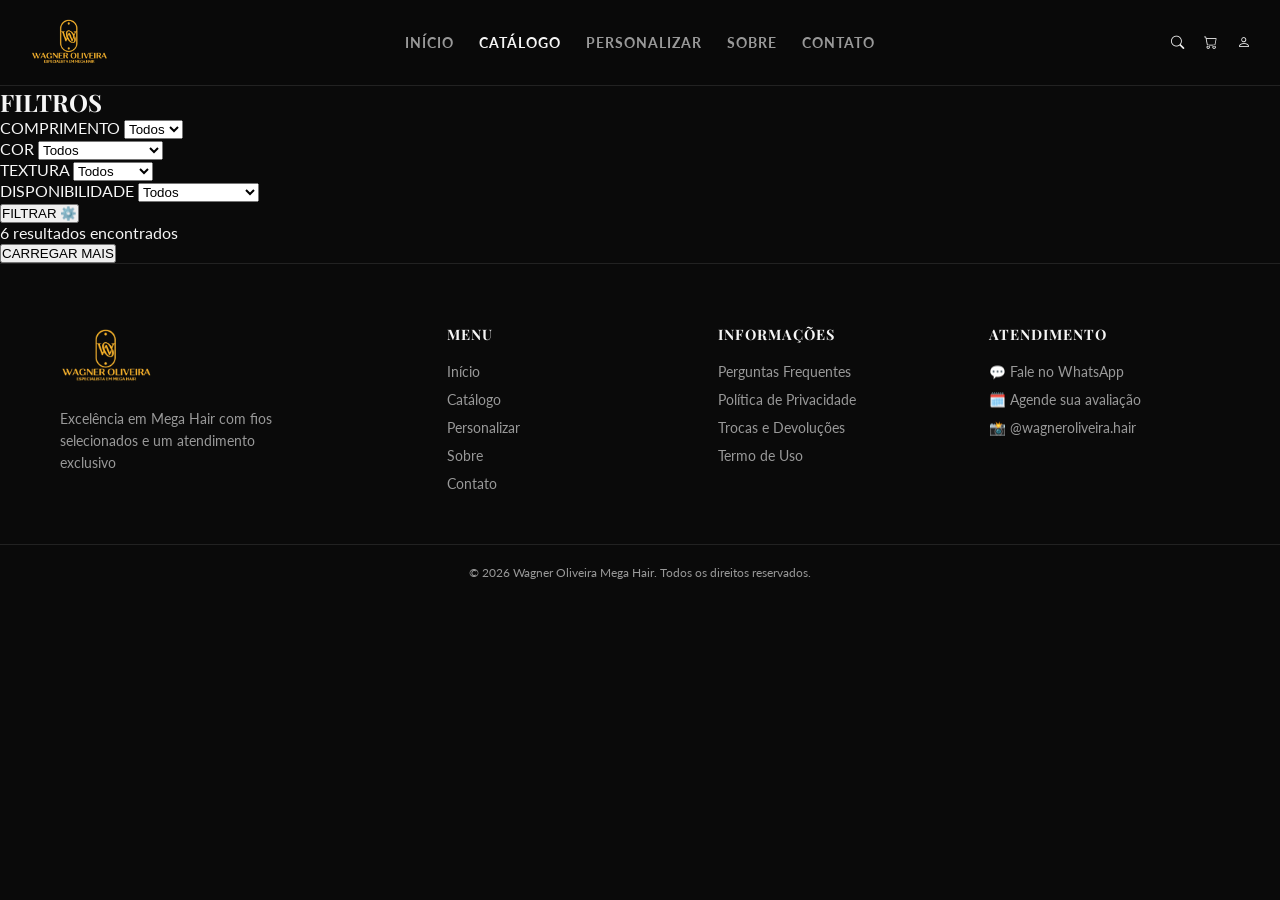
==== catalogo.html @ 93dd25f3 "Add files via upload" ====
<!DOCTYPE html>
<html lang="pt-BR">
<head>
    <meta charset="UTF-8">
    <meta name="viewport" content="width=device-width, initial-scale=1.0">
    <title>Catálogo - Wagner Oliveira Mega Hair</title>
    <link rel="preconnect" href="https://fonts.googleapis.com">
    <link rel="preconnect" href="https://fonts.gstatic.com" crossorigin>
    <link href="https://fonts.googleapis.com/css2?family=Playfair+Display:wght@600;700&family=Lato:wght@300;400;700&display=swap" rel="stylesheet">
    
    <link rel="stylesheet" href="https://cdn.jsdelivr.net/npm/bootstrap-icons@1.11.3/font/bootstrap-icons.min.css">
    
    <link rel="stylesheet" href="style.css">
</head>
<body>

    <header class="main-header">
        <div class="header-container">
            <div class="logo">
                <img src="LOGO.png" alt="Wagner Oliveira Logo" class="brand-logo-img">
            </div>
            <nav class="nav-menu">
                <a href="index.html">INÍCIO</a>
                <a href="catalogo.html" class="active">CATÁLOGO</a>
                <a href="#">PERSONALIZAR</a>
                <a href="#">SOBRE</a>
                <a href="#">CONTATO</a>
            </nav>
            <div class="header-actions">
                <button><i class="bi bi-search"></i></button>
                <button><i class="bi bi-cart"></i></button>
                <button><i class="bi bi-person"></i></button>
            </div>
        </div>
    </header>

    <main class="catalog-page-container">
        
        <aside class="sidebar-filters">
            <h2 class="sidebar-title">FILTROS</h2>
            
            <div class="filter-box-vertical">
                <label>COMPRIMENTO</label>
                <select id="cat-comprimento">
                    <option>Todos</option>
                    <option>50 cm</option>
                    <option>55 cm</option>
                    <option>60 cm</option>
                </select>
            </div>

            <div class="filter-box-vertical">
                <label>COR</label>
                <select id="cat-cor">
                    <option>Todos</option>
                    <option>Loiro Mel</option>
                    <option>Castanho Escuro</option>
                    <option>Loiro Platinado</option>
                    <option>Preto Natural</option>
                    <option>Castanho Médio</option>
                    <option>Loiro Claro</option>
                </select>
            </div>

            <div class="filter-box-vertical">
                <label>TEXTURA</label>
                <select id="cat-textura">
                    <option>Todos</option>
                    <option>Liso</option>
                    <option>Ondulado</option>
                </select>
            </div>

            <div class="filter-box-vertical">
                <label>DISPONIBILIDADE</label>
                <select id="cat-disponibilidade">
                    <option>Todos</option>
                    <option>Em Estoque</option>
                    <option>Sob Encomenda</option>
                </select>
            </div>

            <button class="btn-sidebar-filter" onclick="filtrarCatalogo()">FILTRAR ⚙️</button>
        </aside>

        <section class="catalog-main-content">
            <div class="results-count">
                <span id="contador-resultados">6 resultados encontrados</span>
            </div>

            <div class="products-catalog-grid" id="catalogo-produtos-grid">
                </div>

            <div class="load-more-wrapper">
                <button class="btn-load-more">CARREGAR MAIS</button>
            </div>
        </section>

    </main>

    <footer class="main-footer">
        <div class="footer-container">
            <div class="footer-col-brand">
                <div class="logo footer-logo">
                    <img src="LOGO.png" alt="Wagner Oliveira Logo" class="brand-logo-img">
                </div>
                <p class="brand-footer-text">Excelência em Mega Hair com fios selecionados e um atendimento exclusivo</p>
            </div>
            <div class="footer-col">
                <h4>MENU</h4>
                <a href="index.html">Início</a>
                <a href="catalogo.html">Catálogo</a>
                <a href="#">Personalizar</a>
                <a href="#">Sobre</a>
                <a href="#">Contato</a>
            </div>
            <div class="footer-col">
                <h4>INFORMAÇÕES</h4>
                <a href="#">Perguntas Frequentes</a>
                <a href="#">Política de Privacidade</a>
                <a href="#">Trocas e Devoluções</a>
                <a href="#">Termo de Uso</a>
            </div>
            <div class="footer-col">
                <h4>ATENDIMENTO</h4>
                <a href="#">💬 Fale no WhatsApp</a>
                <a href="#">🗓️ Agende sua avaliação</a>
                <a href="#">📸 @wagneroliveira.hair</a>
            </div>
        </div>
        <div class="footer-bottom">
            <p>© 2026 Wagner Oliveira Mega Hair. Todos os direitos reservados.</p>
        </div>
    </footer>

    <div id="modal-personalizar" class="modal-backdrop hidden">
        <div class="modal-box">
            <div class="modal-header">
                <h2 id="modal-title">Personalizar</h2>
                <button class="close-modal" onclick="closeModal()"><i class="bi bi-x-lg"></i></button>
            </div>
            <div class="modal-body">
                <p class="modal-subtitle">Configure as opções exclusivas para o seu cabelo selecionado.</p>
                <div class="modal-step">
                    <label>1. Textura Desejada</label>
                    <div class="options-row">
                        <button class="opt-btn" onclick="selectOpt(this, 'textura')">Liso Natural</button>
                        <button class="opt-btn" onclick="selectOpt(this, 'textura')">Ondulado</button>
                        <button class="opt-btn" onclick="selectOpt(this, 'textura')">Cacheado</button>
                    </div>
                </div>
                <div class="modal-step">
                    <label>2. Espessura do Fio</label>
                    <div class="options-vertical">
                        <button class="opt-row-btn" onclick="selectOpt(this, 'espessura')"><strong>Fio Fino</strong><span>Ideal para cabelos finos/ralos</span></button>
                        <button class="opt-row-btn" onclick="selectOpt(this, 'espessura')"><strong>Fio Médio</strong><span>Padrão, se adapta bem à maioria</span></button>
                    </div>
                </div>
            </div>
        </div>
    </div>

    <script src="main.js"></script>
</body>
</html>
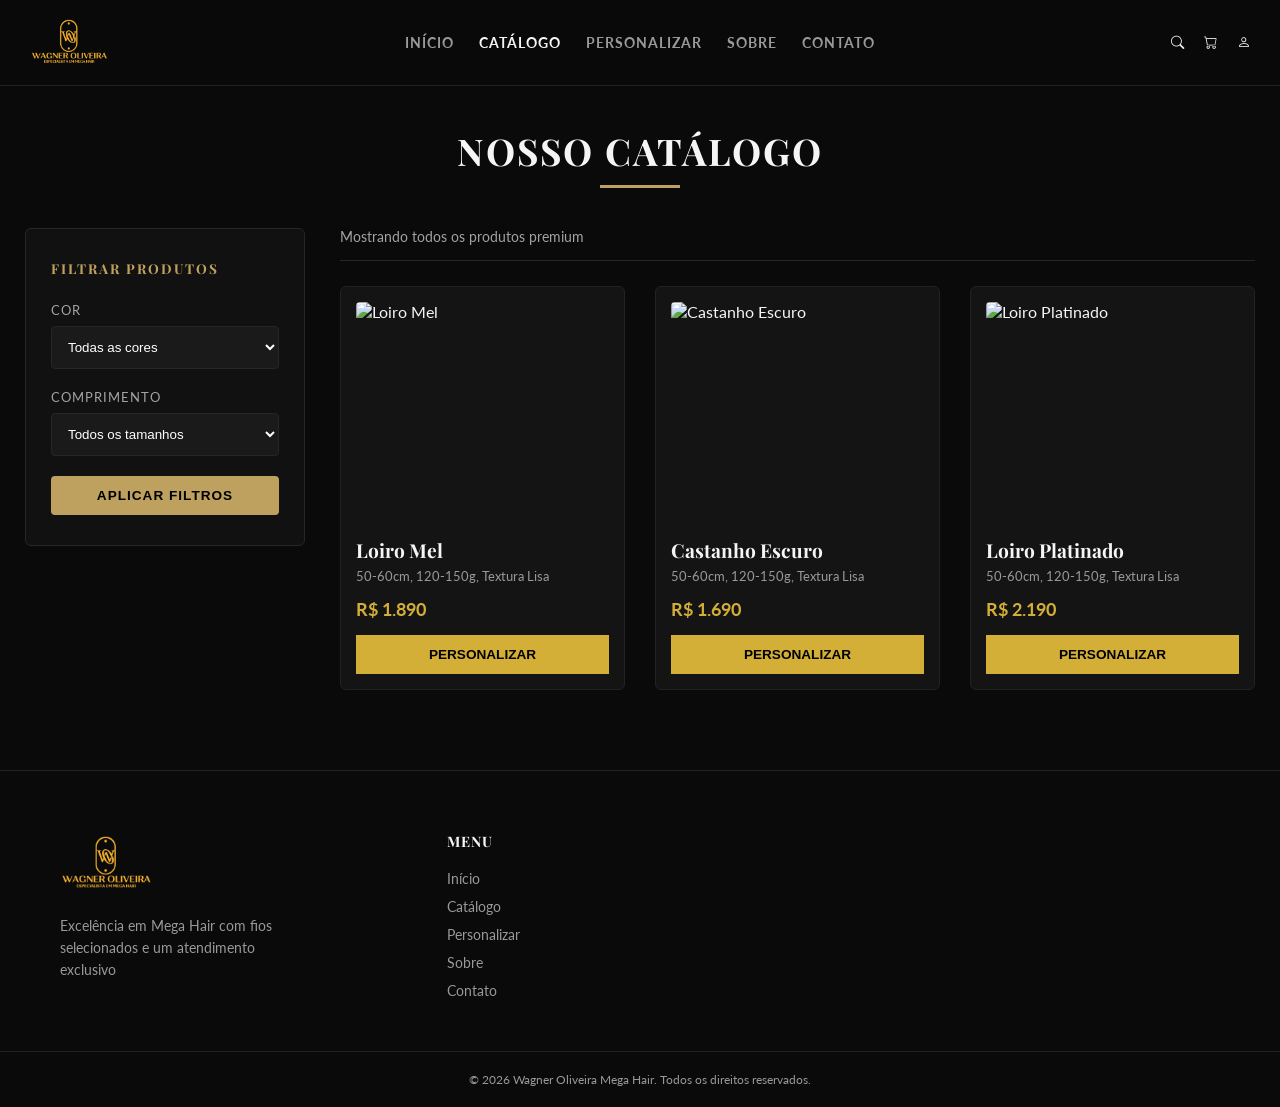
==== commit d4b82cee: "Update catalogo.html" ====
--- a/catalogo.html
+++ b/catalogo.html
@@ -7,9 +7,7 @@
     <link rel="preconnect" href="https://fonts.googleapis.com">
     <link rel="preconnect" href="https://fonts.gstatic.com" crossorigin>
     <link href="https://fonts.googleapis.com/css2?family=Playfair+Display:wght@600;700&family=Lato:wght@300;400;700&display=swap" rel="stylesheet">
-    
     <link rel="stylesheet" href="https://cdn.jsdelivr.net/npm/bootstrap-icons@1.11.3/font/bootstrap-icons.min.css">
-    
     <link rel="stylesheet" href="style.css">
 </head>
 <body>
@@ -22,7 +20,7 @@
             <nav class="nav-menu">
                 <a href="index.html">INÍCIO</a>
                 <a href="catalogo.html" class="active">CATÁLOGO</a>
-                <a href="#">PERSONALIZAR</a>
+                <a href="personalizar.html">PERSONALIZAR</a>
                 <a href="#">SOBRE</a>
                 <a href="#">CONTATO</a>
             </nav>
@@ -34,68 +32,76 @@
         </div>
     </header>
 
-    <main class="catalog-page-container">
-        
-        <aside class="sidebar-filters">
-            <h2 class="sidebar-title">FILTROS</h2>
+    <main class="catalog-page-container" style="padding-top: 40px; padding-bottom: 80px;">
+        <div style="max-width: 1300px; margin: 0 auto; padding: 0 25px;">
             
-            <div class="filter-box-vertical">
-                <label>COMPRIMENTO</label>
-                <select id="cat-comprimento">
-                    <option>Todos</option>
-                    <option>50 cm</option>
-                    <option>55 cm</option>
-                    <option>60 cm</option>
-                </select>
+            <h2 class="section-title" style="font-size: 2.3rem; text-align: center; margin-bottom: 10px;">NOSSO CATÁLOGO</h2>
+            <div class="title-underline" style="width: 80px; height: 3px; background: #bfa15f; margin: 0 auto 40px auto;"></div>
+
+            <div style="display: flex; gap: 35px; align-items: flex-start;">
+                
+                <aside style="width: 280px; min-width: 280px; background: #111; border: 1px solid #262626; padding: 30px 25px; border-radius: 6px;">
+                    <h3 style="font-size: 0.85rem; color: #bfa15f; letter-spacing: 2px; font-weight: 700; margin-bottom: 25px; text-transform: uppercase;">FILTRAR PRODUTOS</h3>
+                    
+                    <div style="margin-bottom: 20px;">
+                        <label style="display: block; font-size: 0.8rem; color: #a3a3a3; margin-bottom: 8px; letter-spacing: 1px;">COR</label>
+                        <select style="width: 100%; padding: 12px; background: #1a1a1a; border: 1px solid #262626; color: #fff; border-radius: 4px; outline: none;">
+                            <option value="">Todas as cores</option>
+                            <option value="loiro">Loiro</option>
+                            <option value="castanho">Castanho</option>
+                            <option value="preto">Preto</option>
+                        </select>
+                    </div>
+
+                    <div style="margin-bottom: 20px;">
+                        <label style="display: block; font-size: 0.8rem; color: #a3a3a3; margin-bottom: 8px; letter-spacing: 1px;">COMPRIMENTO</label>
+                        <select style="width: 100%; padding: 12px; background: #1a1a1a; border: 1px solid #262626; color: #fff; border-radius: 4px; outline: none;">
+                            <option value="">Todos os tamanhos</option>
+                            <option value="50">50 cm</option>
+                            <option value="60">60 cm</option>
+                            <option value="70">70 cm</option>
+                        </select>
+                    </div>
+
+                    <button style="width: 100%; background: #bfa15f; color: #000; padding: 12px; font-weight: 700; font-size: 0.85rem; letter-spacing: 1px; border: none; border-radius: 4px; cursor: pointer; text-transform: uppercase;">APLICAR FILTROS</button>
+                </aside>
+
+                <section style="flex: 1;">
+                    <div style="display: flex; justify-content: space-between; align-items: center; margin-bottom: 25px; border-bottom: 1px solid #262626; padding-bottom: 15px;">
+                        <span style="font-size: 0.9rem; color: #a3a3a3;">Mostrando todos os produtos premium</span>
+                    </div>
+
+                    <div class="products-grid" style="display: grid; grid-template-columns: repeat(3, 1fr); gap: 30px;">
+                        
+                        <div class="product-card">
+                            <div class="product-image"><img src="loiro-mel.jpg" alt="Loiro Mel"></div>
+                            <h3 class="product-name">Loiro Mel</h3>
+                            <p class="product-meta">50-60cm, 120-150g, Textura Lisa</p>
+                            <p class="product-price">R$ 1.890</p>
+                            <button class="btn-card-action" onclick="window.location.href='personalizar.html'">PERSONALIZAR</button>
+                        </div>
+
+                        <div class="product-card">
+                            <div class="product-image"><img src="castanho-escuro.jpg" alt="Castanho Escuro"></div>
+                            <h3 class="product-name">Castanho Escuro</h3>
+                            <p class="product-meta">50-60cm, 120-150g, Textura Lisa</p>
+                            <p class="product-price">R$ 1.690</p>
+                            <button class="btn-card-action" onclick="window.location.href='personalizar.html'">PERSONALIZAR</button>
+                        </div>
+
+                        <div class="product-card">
+                            <div class="product-image"><img src="loiro-platinado.jpg" alt="Loiro Platinado"></div>
+                            <h3 class="product-name">Loiro Platinado</h3>
+                            <p class="product-meta">50-60cm, 120-150g, Textura Lisa</p>
+                            <p class="product-price">R$ 2.190</p>
+                            <button class="btn-card-action" onclick="window.location.href='personalizar.html'">PERSONALIZAR</button>
+                        </div>
+
+                    </div>
+                </section>
+
             </div>
-
-            <div class="filter-box-vertical">
-                <label>COR</label>
-                <select id="cat-cor">
-                    <option>Todos</option>
-                    <option>Loiro Mel</option>
-                    <option>Castanho Escuro</option>
-                    <option>Loiro Platinado</option>
-                    <option>Preto Natural</option>
-                    <option>Castanho Médio</option>
-                    <option>Loiro Claro</option>
-                </select>
-            </div>
-
-            <div class="filter-box-vertical">
-                <label>TEXTURA</label>
-                <select id="cat-textura">
-                    <option>Todos</option>
-                    <option>Liso</option>
-                    <option>Ondulado</option>
-                </select>
-            </div>
-
-            <div class="filter-box-vertical">
-                <label>DISPONIBILIDADE</label>
-                <select id="cat-disponibilidade">
-                    <option>Todos</option>
-                    <option>Em Estoque</option>
-                    <option>Sob Encomenda</option>
-                </select>
-            </div>
-
-            <button class="btn-sidebar-filter" onclick="filtrarCatalogo()">FILTRAR ⚙️</button>
-        </aside>
-
-        <section class="catalog-main-content">
-            <div class="results-count">
-                <span id="contador-resultados">6 resultados encontrados</span>
-            </div>
-
-            <div class="products-catalog-grid" id="catalogo-produtos-grid">
-                </div>
-
-            <div class="load-more-wrapper">
-                <button class="btn-load-more">CARREGAR MAIS</button>
-            </div>
-        </section>
-
+        </div>
     </main>
 
     <footer class="main-footer">
@@ -110,22 +116,9 @@
                 <h4>MENU</h4>
                 <a href="index.html">Início</a>
                 <a href="catalogo.html">Catálogo</a>
-                <a href="#">Personalizar</a>
+                <a href="personalizar.html">Personalizar</a>
                 <a href="#">Sobre</a>
                 <a href="#">Contato</a>
-            </div>
-            <div class="footer-col">
-                <h4>INFORMAÇÕES</h4>
-                <a href="#">Perguntas Frequentes</a>
-                <a href="#">Política de Privacidade</a>
-                <a href="#">Trocas e Devoluções</a>
-                <a href="#">Termo de Uso</a>
-            </div>
-            <div class="footer-col">
-                <h4>ATENDIMENTO</h4>
-                <a href="#">💬 Fale no WhatsApp</a>
-                <a href="#">🗓️ Agende sua avaliação</a>
-                <a href="#">📸 @wagneroliveira.hair</a>
             </div>
         </div>
         <div class="footer-bottom">
@@ -133,33 +126,5 @@
         </div>
     </footer>
 
-    <div id="modal-personalizar" class="modal-backdrop hidden">
-        <div class="modal-box">
-            <div class="modal-header">
-                <h2 id="modal-title">Personalizar</h2>
-                <button class="close-modal" onclick="closeModal()"><i class="bi bi-x-lg"></i></button>
-            </div>
-            <div class="modal-body">
-                <p class="modal-subtitle">Configure as opções exclusivas para o seu cabelo selecionado.</p>
-                <div class="modal-step">
-                    <label>1. Textura Desejada</label>
-                    <div class="options-row">
-                        <button class="opt-btn" onclick="selectOpt(this, 'textura')">Liso Natural</button>
-                        <button class="opt-btn" onclick="selectOpt(this, 'textura')">Ondulado</button>
-                        <button class="opt-btn" onclick="selectOpt(this, 'textura')">Cacheado</button>
-                    </div>
-                </div>
-                <div class="modal-step">
-                    <label>2. Espessura do Fio</label>
-                    <div class="options-vertical">
-                        <button class="opt-row-btn" onclick="selectOpt(this, 'espessura')"><strong>Fio Fino</strong><span>Ideal para cabelos finos/ralos</span></button>
-                        <button class="opt-row-btn" onclick="selectOpt(this, 'espessura')"><strong>Fio Médio</strong><span>Padrão, se adapta bem à maioria</span></button>
-                    </div>
-                </div>
-            </div>
-        </div>
-    </div>
-
-    <script src="main.js"></script>
 </body>
-</html>+</html>
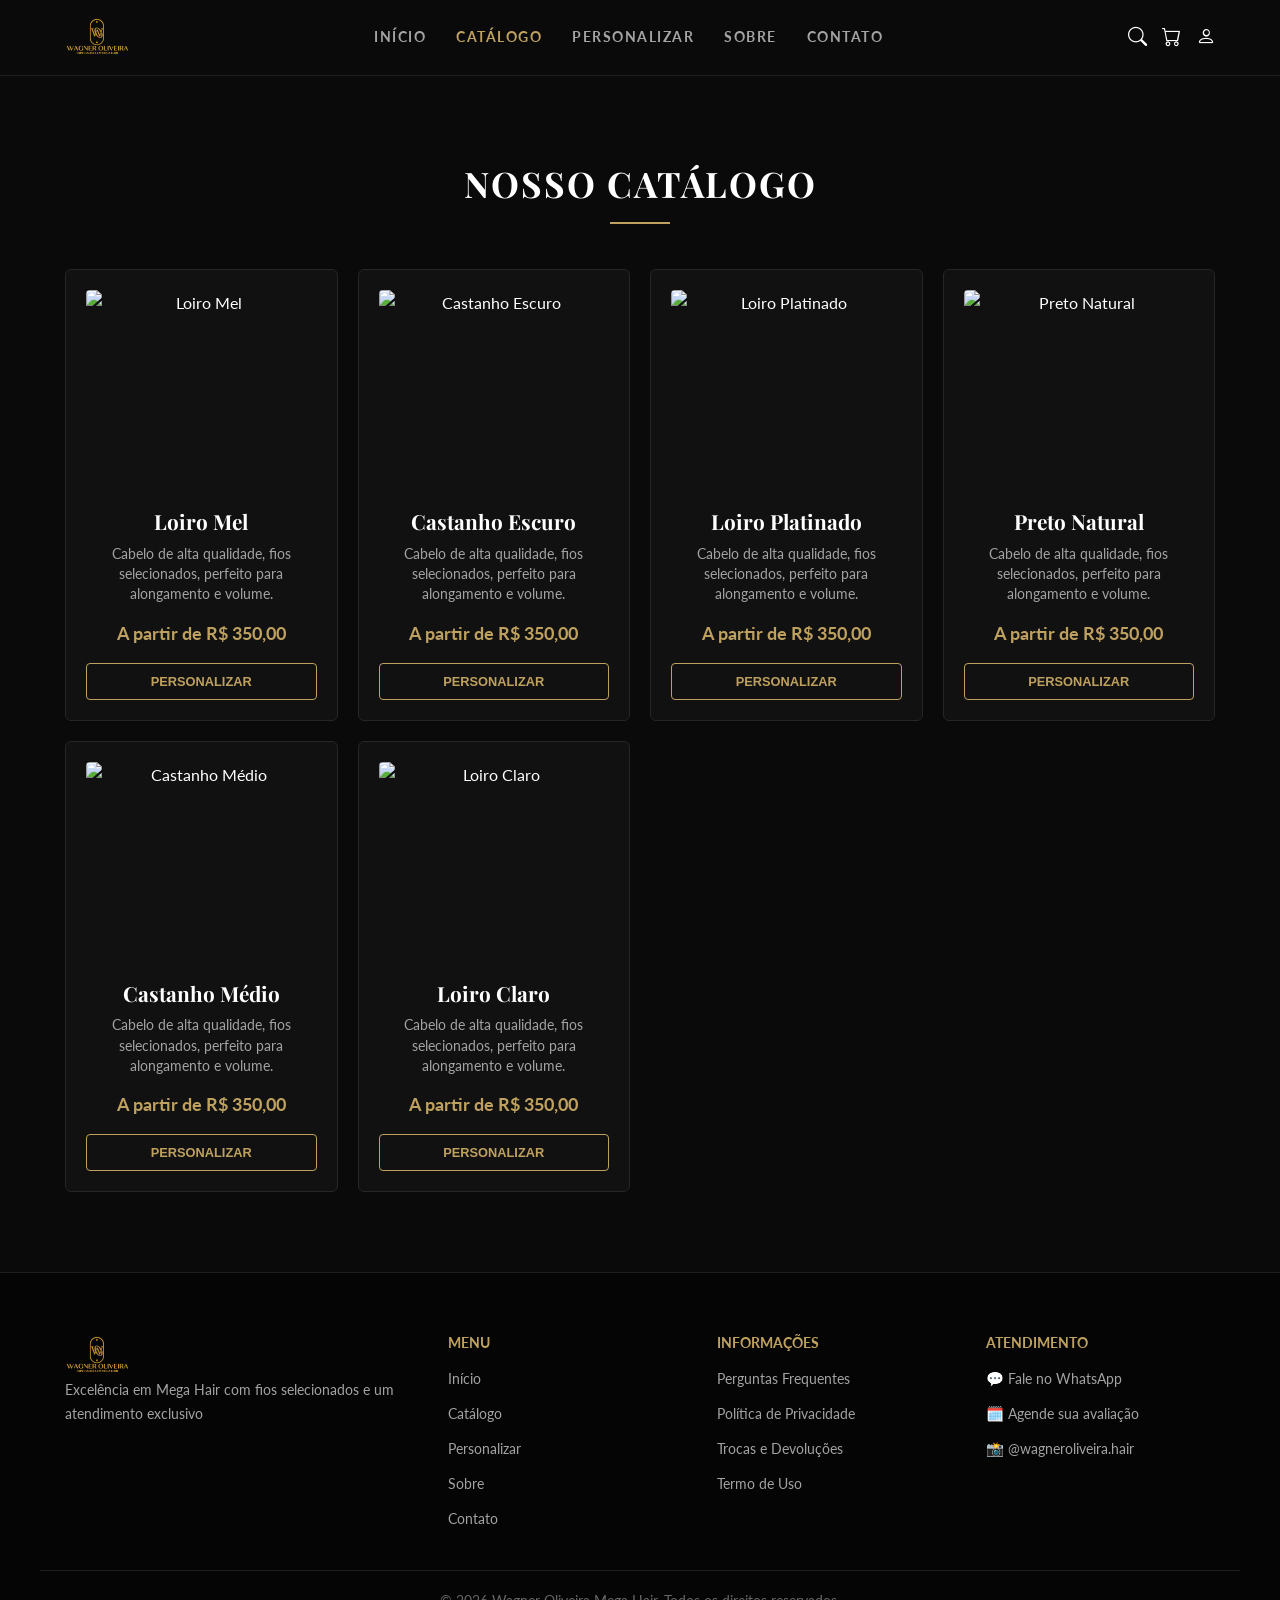
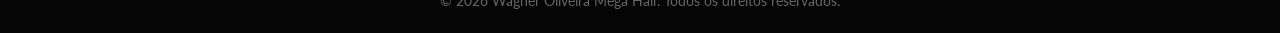
==== commit ad61bbd4: "Update catalogo.html" ====
--- a/catalogo.html
+++ b/catalogo.html
@@ -7,7 +7,9 @@
     <link rel="preconnect" href="https://fonts.googleapis.com">
     <link rel="preconnect" href="https://fonts.gstatic.com" crossorigin>
     <link href="https://fonts.googleapis.com/css2?family=Playfair+Display:wght@600;700&family=Lato:wght@300;400;700&display=swap" rel="stylesheet">
+    
     <link rel="stylesheet" href="https://cdn.jsdelivr.net/npm/bootstrap-icons@1.11.3/font/bootstrap-icons.min.css">
+    
     <link rel="stylesheet" href="style.css">
 </head>
 <body>
@@ -32,77 +34,14 @@
         </div>
     </header>
 
-    <main class="catalog-page-container" style="padding-top: 40px; padding-bottom: 80px;">
-        <div style="max-width: 1300px; margin: 0 auto; padding: 0 25px;">
-            
-            <h2 class="section-title" style="font-size: 2.3rem; text-align: center; margin-bottom: 10px;">NOSSO CATÁLOGO</h2>
-            <div class="title-underline" style="width: 80px; height: 3px; background: #bfa15f; margin: 0 auto 40px auto;"></div>
+    <section class="catalog-section">
+        <div class="catalog-container">
+            <h1 class="section-title">NOSSO CATÁLOGO</h1>
+            <div class="title-underline"></div>
 
-            <div style="display: flex; gap: 35px; align-items: flex-start;">
-                
-                <aside style="width: 280px; min-width: 280px; background: #111; border: 1px solid #262626; padding: 30px 25px; border-radius: 6px;">
-                    <h3 style="font-size: 0.85rem; color: #bfa15f; letter-spacing: 2px; font-weight: 700; margin-bottom: 25px; text-transform: uppercase;">FILTRAR PRODUTOS</h3>
-                    
-                    <div style="margin-bottom: 20px;">
-                        <label style="display: block; font-size: 0.8rem; color: #a3a3a3; margin-bottom: 8px; letter-spacing: 1px;">COR</label>
-                        <select style="width: 100%; padding: 12px; background: #1a1a1a; border: 1px solid #262626; color: #fff; border-radius: 4px; outline: none;">
-                            <option value="">Todas as cores</option>
-                            <option value="loiro">Loiro</option>
-                            <option value="castanho">Castanho</option>
-                            <option value="preto">Preto</option>
-                        </select>
-                    </div>
-
-                    <div style="margin-bottom: 20px;">
-                        <label style="display: block; font-size: 0.8rem; color: #a3a3a3; margin-bottom: 8px; letter-spacing: 1px;">COMPRIMENTO</label>
-                        <select style="width: 100%; padding: 12px; background: #1a1a1a; border: 1px solid #262626; color: #fff; border-radius: 4px; outline: none;">
-                            <option value="">Todos os tamanhos</option>
-                            <option value="50">50 cm</option>
-                            <option value="60">60 cm</option>
-                            <option value="70">70 cm</option>
-                        </select>
-                    </div>
-
-                    <button style="width: 100%; background: #bfa15f; color: #000; padding: 12px; font-weight: 700; font-size: 0.85rem; letter-spacing: 1px; border: none; border-radius: 4px; cursor: pointer; text-transform: uppercase;">APLICAR FILTROS</button>
-                </aside>
-
-                <section style="flex: 1;">
-                    <div style="display: flex; justify-content: space-between; align-items: center; margin-bottom: 25px; border-bottom: 1px solid #262626; padding-bottom: 15px;">
-                        <span style="font-size: 0.9rem; color: #a3a3a3;">Mostrando todos os produtos premium</span>
-                    </div>
-
-                    <div class="products-grid" style="display: grid; grid-template-columns: repeat(3, 1fr); gap: 30px;">
-                        
-                        <div class="product-card">
-                            <div class="product-image"><img src="loiro-mel.jpg" alt="Loiro Mel"></div>
-                            <h3 class="product-name">Loiro Mel</h3>
-                            <p class="product-meta">50-60cm, 120-150g, Textura Lisa</p>
-                            <p class="product-price">R$ 1.890</p>
-                            <button class="btn-card-action" onclick="window.location.href='personalizar.html'">PERSONALIZAR</button>
-                        </div>
-
-                        <div class="product-card">
-                            <div class="product-image"><img src="castanho-escuro.jpg" alt="Castanho Escuro"></div>
-                            <h3 class="product-name">Castanho Escuro</h3>
-                            <p class="product-meta">50-60cm, 120-150g, Textura Lisa</p>
-                            <p class="product-price">R$ 1.690</p>
-                            <button class="btn-card-action" onclick="window.location.href='personalizar.html'">PERSONALIZAR</button>
-                        </div>
-
-                        <div class="product-card">
-                            <div class="product-image"><img src="loiro-platinado.jpg" alt="Loiro Platinado"></div>
-                            <h3 class="product-name">Loiro Platinado</h3>
-                            <p class="product-meta">50-60cm, 120-150g, Textura Lisa</p>
-                            <p class="product-price">R$ 2.190</p>
-                            <button class="btn-card-action" onclick="window.location.href='personalizar.html'">PERSONALIZAR</button>
-                        </div>
-
-                    </div>
-                </section>
-
-            </div>
+            <div class="products-grid" id="grid-produtos-catalogo"></div>
         </div>
-    </main>
+    </section>
 
     <footer class="main-footer">
         <div class="footer-container">
@@ -120,11 +59,25 @@
                 <a href="#">Sobre</a>
                 <a href="#">Contato</a>
             </div>
+            <div class="footer-col">
+                <h4>INFORMAÇÕES</h4>
+                <a href="#">Perguntas Frequentes</a>
+                <a href="#">Política de Privacidade</a>
+                <a href="#">Trocas e Devoluções</a>
+                <a href="#">Termo de Uso</a>
+            </div>
+            <div class="footer-col">
+                <h4>ATENDIMENTO</h4>
+                <a href="#">💬 Fale no WhatsApp</a>
+                <a href="#">🗓️ Agende sua avaliação</a>
+                <a href="#">📸 @wagneroliveira.hair</a>
+            </div>
         </div>
         <div class="footer-bottom">
             <p>© 2026 Wagner Oliveira Mega Hair. Todos os direitos reservados.</p>
         </div>
     </footer>
 
+    <script src="main.js"></script>
 </body>
 </html>
--- a/style.css
+++ b/style.css
@@ -0,0 +1,590 @@
+/* ==========================================================================
+   WAGNER OLIVEIRA MEGA HAIR - STYLE.CSS (PRODUÇÃO INTEGRADA FINAL)
+   ========================================================================== */
+
+/* 1. RESET E CONFIGURAÇÕES GERAIS */
+* {
+    box-sizing: border-box;
+    margin: 0;
+    padding: 0;
+}
+
+body {
+    font-family: 'Lato', sans-serif;
+    background-color: #0a0a0a;
+    color: #ffffff;
+    line-height: 1.6;
+}
+
+a {
+    text-decoration: none;
+    color: inherit;
+    transition: color 0.3s ease;
+}
+
+img {
+    max-width: 100%;
+    height: auto;
+    display: block;
+}
+
+/* 2. MENU SUPERIOR (HEADER) */
+.main-header {
+    background-color: #0a0a0a;
+    border-bottom: 1px solid #1f1f1f;
+    position: sticky;
+    top: 0;
+    z-index: 9999;
+}
+
+.header-container {
+    max-width: 1200px;
+    margin: 0 auto;
+    padding: 15px 25px;
+    display: flex;
+    justify-content: space-between;
+    align-items: center;
+}
+
+.logo .brand-logo-img {
+    height: 45px;
+}
+
+.nav-menu {
+    display: flex;
+    gap: 30px;
+}
+
+.nav-menu a {
+    font-size: 0.85rem;
+    font-weight: 700;
+    letter-spacing: 1.5px;
+    color: #a3a3a3;
+    text-transform: uppercase;
+}
+
+.nav-menu a:hover, .nav-menu a.active {
+    color: #bfa15f;
+}
+
+.header-actions {
+    display: flex;
+    gap: 15px;
+}
+
+.header-actions button {
+    background: none;
+    border: none;
+    color: #ffffff;
+    font-size: 1.2rem;
+    cursor: pointer;
+}
+
+/* ==========================================================================
+   3. HERO SECTION (FOTO DA MOÇA AMPLIADA)
+   ========================================================================== */
+.hero-section {
+    padding: 40px 0; /* Diminuído levemente o respiro para a foto poder crescer */
+    background: radial-gradient(circle at 80% 50%, #161616 0%, #0a0a0a 100%);
+    overflow: hidden;
+}
+
+.hero-container {
+    max-width: 1200px;
+    margin: 0 auto;
+    padding: 0 25px;
+    display: flex;
+    align-items: center;
+    justify-content: space-between;
+    gap: 40px;
+}
+
+.hero-content {
+    flex: 1;
+    max-width: 500px; /* Ajustado para dar mais espaço para a imagem ao lado */
+}
+
+.brand-subtitle {
+    color: #bfa15f;
+    font-size: 0.85rem;
+    letter-spacing: 4px;
+    font-weight: 700;
+    margin-bottom: 15px;
+}
+
+.hero-title {
+    font-family: 'Playfair Display', serif;
+    font-size: 3rem;
+    line-height: 1.1;
+    margin-bottom: 20px;
+}
+
+.hero-description {
+    color: #a3a3a3;
+    font-size: 1.1rem;
+    margin-bottom: 35px;
+}
+
+/* O container da foto agora puxa mais espaço na tela */
+.hero-image-side {
+    position: relative;
+    max-width: 580px; /* Aumentado de 450px para 580px para dar o volumão na foto */
+    flex: 1.3; /* Faz o bloco da foto ocupar uma fatia maior que o texto */
+    display: flex;
+    justify-content: flex-end;
+}
+
+.hero-image-side img {
+    width: 100%;
+    height: auto;
+    max-height: 480px; /* Garante que ela fique imponente e grande */
+    object-fit: cover;
+    border-radius: 8px;
+    border: 1px solid #262626;
+}
+
+.badge-tag {
+    position: absolute;
+    top: 20px;
+    left: 20px;
+    background-color: rgba(10, 10, 10, 0.8);
+    border: 1px solid #bfa15f;
+    color: #bfa15f;
+    padding: 6px 12px;
+    font-size: 0.75rem;
+    text-transform: uppercase;
+    border-radius: 4px;
+    z-index: 10;
+}
+/* 4. BOTÕES GERAIS */
+.btn-gold {
+    background-color: #bfa15f;
+    color: #000000;
+    border: none;
+    padding: 15px 30px;
+    font-weight: 700;
+    font-size: 0.9rem;
+    text-transform: uppercase;
+    cursor: pointer;
+    border-radius: 4px;
+}
+
+.btn-outline-gold {
+    background: none;
+    border: 1px solid #bfa15f;
+    color: #bfa15f;
+    padding: 15px 30px;
+    font-weight: 700;
+    font-size: 0.9rem;
+    text-transform: uppercase;
+    cursor: pointer;
+    border-radius: 4px;
+}
+
+/* 5. BENEFÍCIOS */
+.benefits-section {
+    background-color: #111111;
+    border-top: 1px solid #1f1f1f;
+    border-bottom: 1px solid #1f1f1f;
+    padding: 50px 0;
+}
+
+.benefits-container {
+    max-width: 1200px;
+    margin: 0 auto;
+    padding: 0 25px;
+    display: flex;
+    justify-content: space-between;
+    gap: 20px;
+}
+
+.benefit-item {
+    text-align: center;
+    flex: 1;
+}
+
+.icon-circle {
+    width: 50px;
+    height: 50px;
+    border-radius: 50%;
+    border: 1px solid #262626;
+    display: inline-flex;
+    align-items: center;
+    justify-content: center;
+    margin-bottom: 15px;
+    color: #bfa15f;
+    font-size: 1.3rem;
+}
+
+/* 6. GRID DE PRODUTOS - VIBE PREMIUM DA REFERÊNCIA (4 EM LINHA) */
+.catalog-section {
+    padding: 80px 0;
+}
+
+.catalog-container {
+    max-width: 1200px;
+    margin: 0 auto;
+    padding: 0 25px;
+}
+
+.section-title {
+    font-family: 'Playfair Display', serif;
+    font-size: 2.2rem;
+    text-align: center;
+    margin-bottom: 10px;
+    letter-spacing: 2px;
+}
+
+.title-underline {
+    width: 60px;
+    height: 2px;
+    background-color: #bfa15f;
+    margin: 0 auto 45px auto;
+}
+
+/* Alinha cirurgicamente os 4 cards lado a lado */
+.products-grid {
+    display: grid !important;
+    grid-template-columns: repeat(4, 1fr) !important;
+    gap: 20px !important;
+    width: 100% !important;
+}
+
+/* Moldura e Estilização Fina dos Cards */
+.product-card {
+    background-color: #111111 !important;
+    border: 1px solid #262626 !important;
+    border-radius: 6px !important;
+    padding: 20px !important;
+    text-align: center !important;
+    display: flex !important;
+    flex-direction: column !important;
+    justify-content: space-between !important;
+    transition: transform 0.3s ease, border-color 0.3s ease !important;
+}
+
+.product-card:hover {
+    transform: translateY(-5px) !important;
+    border-color: #bfa15f !important;
+}
+
+.product-card img {
+    width: 100% !important;
+    height: 200px !important;
+    object-fit: cover !important;
+    border-radius: 4px !important;
+    margin-bottom: 15px !important;
+    display: block !important;
+}
+
+.product-card h3 {
+    font-family: 'Playfair Display', serif !important;
+    font-size: 1.3rem !important;
+    margin-bottom: 5px !important;
+    color: #ffffff !important;
+}
+
+.product-card p {
+    color: #a3a3a3 !important;
+    font-size: 0.85rem !important;
+    margin-bottom: 15px !important;
+    line-height: 1.5 !important;
+}
+
+.product-card .price {
+    color: #bfa15f !important;
+    font-weight: 700 !important;
+    font-size: 1.1rem !important;
+    margin-bottom: 15px !important;
+    display: block !important;
+}
+
+.btn-card {
+    width: 100% !important;
+    background: none !important;
+    border: 1px solid #bfa15f !important;
+    color: #bfa15f !important;
+    padding: 10px 0 !important;
+    font-weight: 700 !important;
+    font-size: 0.8rem !important;
+    text-transform: uppercase !important;
+    cursor: pointer !important;
+    border-radius: 4px !important;
+    transition: all 0.3s ease !important;
+}
+
+.product-card:hover .btn-card {
+    background-color: #bfa15f !important;
+    color: #000000 !important;
+}
+
+/* 7. BANNER CTA */
+.cta-banner {
+    padding: 80px 25px;
+    text-align: center;
+    border-top: 1px solid #1f1f1f;
+    background-color: #0f0f0f;
+}
+
+.cta-container h2 {
+    font-family: 'Playfair Display', serif;
+    font-size: 2.2rem;
+    margin-bottom: 10px;
+}
+
+.cta-container p {
+    color: #a3a3a3;
+    margin-bottom: 30px;
+}
+
+/* 8. PÁGINA SOBRE (TOTALMENTE LOCKADA / INTACTA) */
+.sobre-container {
+    max-width: 1200px;
+    margin: 0 auto;
+    padding: 60px 25px 80px 25px;
+}
+
+.sobre-grid {
+    display: grid;
+    grid-template-columns: 1.2fr 1fr;
+    gap: 60px;
+    align-items: center;
+}
+
+.sobre-texto h3 {
+    font-family: 'Playfair Display', serif;
+    font-size: 1.8rem;
+    color: #bfa15f;
+    margin-bottom: 20px;
+}
+
+.sobre-texto p {
+    color: #a3a3a3;
+    font-size: 1.05rem;
+    margin-bottom: 20px;
+}
+
+.sobre-imagem-wrapper {
+    position: relative;
+}
+
+.sobre-imagem-wrapper img {
+    width: 100%;
+    aspect-ratio: 1.1 / 1;
+    object-fit: cover;
+    border-radius: 8px;
+    border: 1px solid #262626;
+}
+
+.sobre-selo {
+    position: absolute;
+    bottom: -20px;
+    right: -20px;
+    background: #111;
+    border: 1px solid #bfa15f;
+    padding: 20px;
+    border-radius: 6px;
+    text-align: center;
+}
+
+/* 9. PÁGINA DE CONTATO (TOTALMENTE LOCKADA / DOIS BLOCOS EM GRID LADO A LADO) */
+.contato-container {
+    max-width: 1200px;
+    margin: 0 auto;
+    padding: 60px 25px 80px 25px;
+}
+
+.contato-grid {
+    display: grid;
+    grid-template-columns: 1fr 1.1fr;
+    gap: 50px;
+    align-items: start;
+}
+
+.contato-col-info {
+    display: flex;
+    flex-direction: column;
+    gap: 25px;
+}
+
+.contato-bloco {
+    background: #111;
+    padding: 30px;
+    border: 1px solid #262626;
+    border-radius: 8px;
+}
+
+.contato-bloco h3 {
+    font-size: 0.85rem;
+    color: #bfa15f;
+    letter-spacing: 2px;
+    font-weight: 700;
+    margin-bottom: 20px;
+    text-transform: uppercase;
+}
+
+.contato-item-alinhado {
+    display: flex;
+    gap: 15px;
+    margin-bottom: 15px;
+}
+
+.contato-item-alinhado i {
+    color: #bfa15f;
+    font-size: 1.3rem;
+}
+
+.contato-horario-linha {
+    display: flex;
+    justify-content: space-between;
+    font-size: 0.95rem;
+    margin-bottom: 8px;
+    border-bottom: 1px solid #1f1f1f;
+    padding-bottom: 8px;
+}
+
+.contato-whatsapp-card {
+    background: #111;
+    padding: 45px;
+    border: 1px solid #262626;
+    border-radius: 8px;
+    text-align: center;
+    display: flex;
+    flex-direction: column;
+    justify-content: center;
+    align-items: center;
+    box-shadow: 0 10px 30px rgba(0,0,0,0.3);
+}
+
+.whatsapp-icone-circulo {
+    width: 70px;
+    height: 70px;
+    background: #25D366;
+    color: #ffffff;
+    border-radius: 50%;
+    display: flex;
+    align-items: center;
+    justify-content: center;
+    font-size: 2.5rem;
+    margin-bottom: 25px;
+}
+
+.contato-whatsapp-card h3 {
+    font-family: 'Playfair Display', serif;
+    font-size: 1.8rem;
+    margin-bottom: 15px;
+}
+
+.contato-whatsapp-card p {
+    color: #a3a3a3;
+    margin-bottom: 35px;
+}
+
+.btn-whatsapp {
+    background-color: #25D366;
+    color: #ffffff;
+    border: none;
+    padding: 15px 35px;
+    font-weight: 700;
+    font-size: 0.9rem;
+    letter-spacing: 1px;
+    text-transform: uppercase;
+    border-radius: 4px;
+    cursor: pointer;
+    transition: background-color 0.3s;
+    width: 100%;
+}
+
+.btn-whatsapp:hover {
+    background-color: #20ba5a;
+}
+
+/* 10. RODAPÉ (FOOTER) */
+.main-footer {
+    background-color: #050505;
+    border-top: 1px solid #1f1f1f;
+    padding: 60px 0 20px 0;
+}
+
+.footer-container {
+    max-width: 1200px;
+    margin: 0 auto;
+    padding: 0 25px;
+    display: flex;
+    justify-content: space-between;
+    gap: 40px;
+    flex-wrap: wrap;
+}
+
+.footer-col-brand {
+    flex: 1.5;
+    min-width: 250px;
+}
+
+.brand-footer-text {
+    color: #a3a3a3;
+    font-size: 0.9rem;
+}
+
+.footer-col {
+    flex: 1;
+    min-width: 180px;
+    display: flex;
+    flex-direction: column;
+    gap: 12px;
+}
+
+.footer-col h4 {
+    font-size: 0.85rem;
+    color: #bfa15f;
+    text-transform: uppercase;
+}
+
+.footer-col a {
+    font-size: 0.9rem;
+    color: #a3a3a3;
+}
+
+.footer-col a:hover {
+    color: #bfa15f;
+}
+
+.footer-bottom {
+    max-width: 1200px;
+    margin: 40px auto 0 auto;
+    padding: 20px 25px 0 25px;
+    border-top: 1px solid #1f1f1f;
+    text-align: center;
+    color: #666666;
+    font-size: 0.85rem;
+}
+
+/* 11. RESPONSIVIDADE CONTROLADA */
+@media (max-width: 992px) {
+    .products-grid {
+        grid-template-columns: repeat(2, 1fr) !important;
+    }
+}
+
+@media (max-width: 768px) {
+    .header-container {
+        flex-direction: column;
+        gap: 15px;
+    }
+    .nav-menu {
+        gap: 15px;
+        flex-wrap: wrap;
+        justify-content: center;
+    }
+    .hero-container, .sobre-grid, .contato-grid {
+        grid-template-columns: 1fr;
+        text-align: center;
+    }
+    .products-grid {
+        grid-template-columns: 1fr !important;
+    }
+    .benefits-container {
+        flex-direction: column;
+        gap: 30px;
+    }
+}
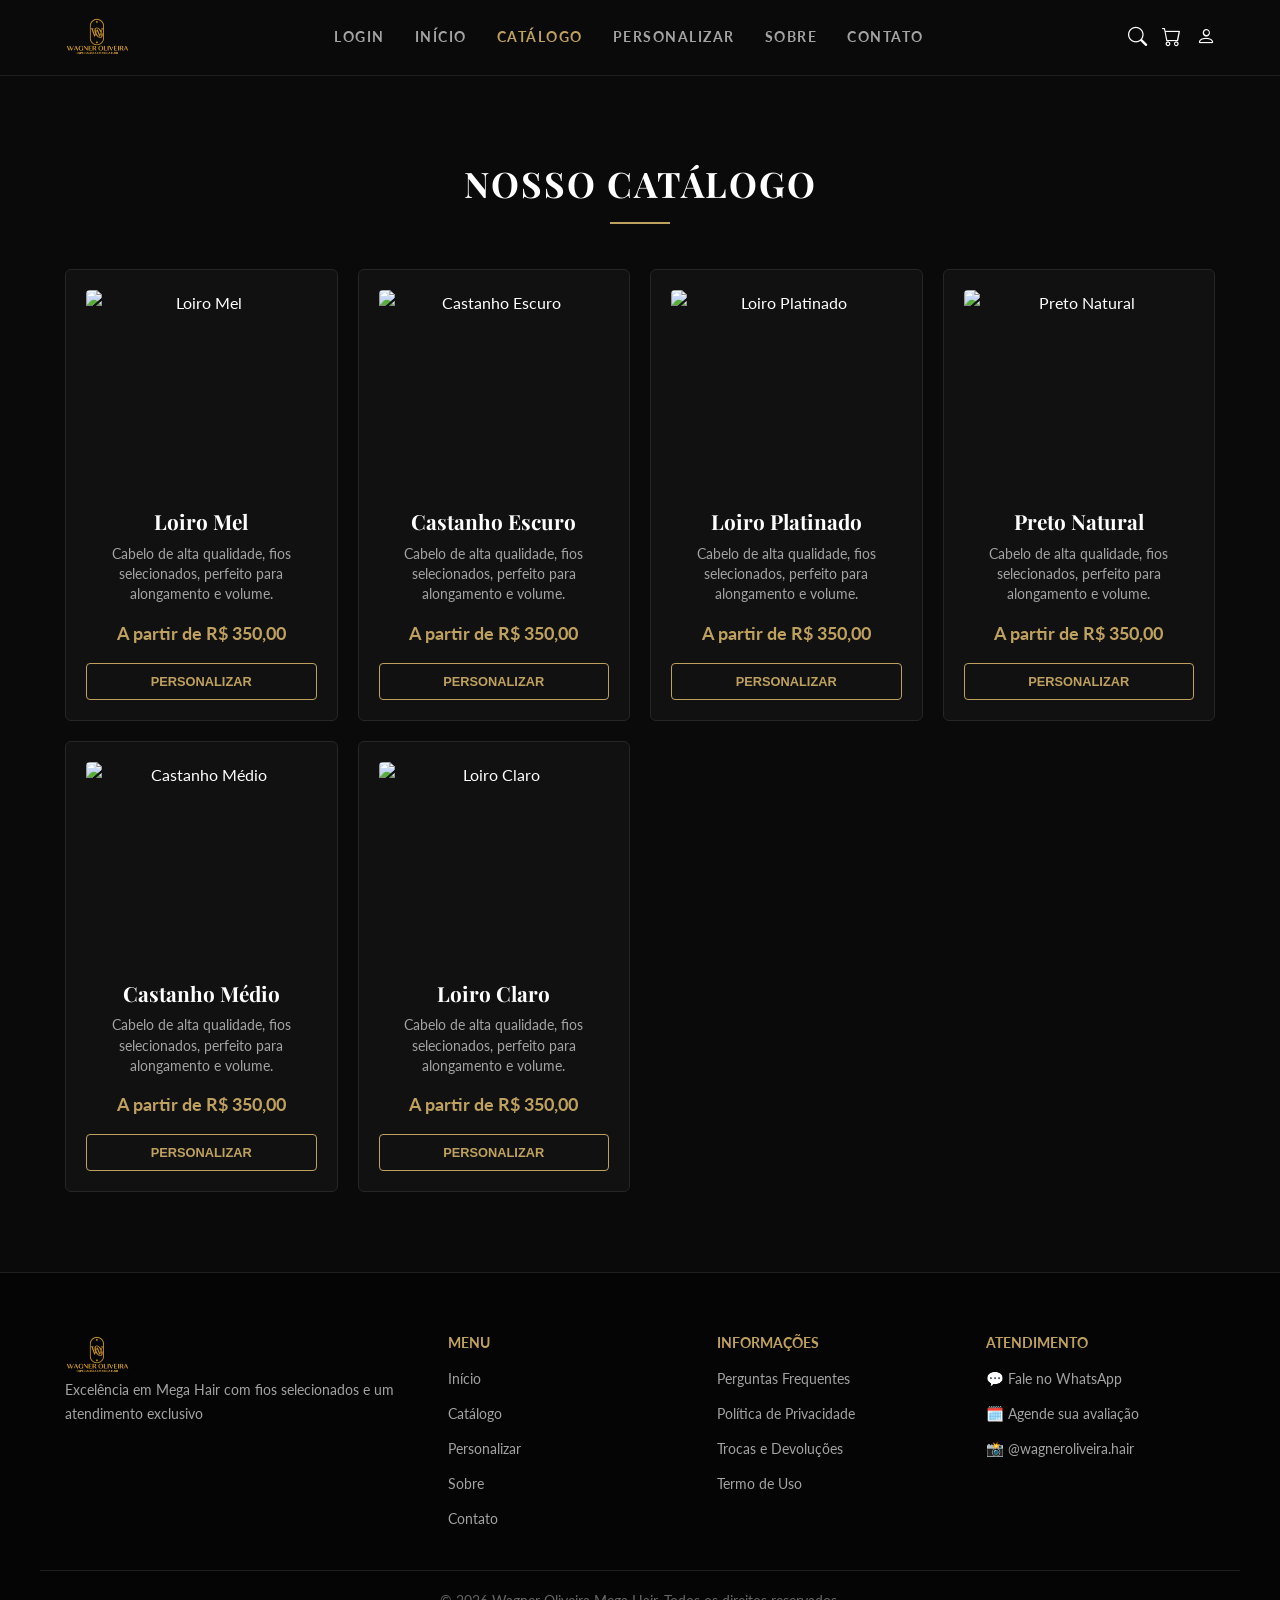
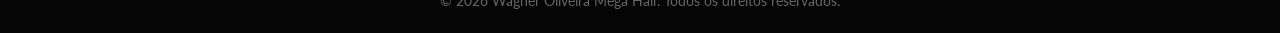
==== commit 0cb8b168: "Update catalogo.html" ====
--- a/catalogo.html
+++ b/catalogo.html
@@ -20,11 +20,12 @@
                 <img src="LOGO.png" alt="Wagner Oliveira Logo" class="brand-logo-img">
             </div>
             <nav class="nav-menu">
+                <a href="login.html">LOGIN</a>
                 <a href="index.html">INÍCIO</a>
                 <a href="catalogo.html" class="active">CATÁLOGO</a>
                 <a href="personalizar.html">PERSONALIZAR</a>
-                <a href="#">SOBRE</a>
-                <a href="#">CONTATO</a>
+                <a href="sobre.html">SOBRE</a>
+                <a href="contato.html">CONTATO</a>
             </nav>
             <div class="header-actions">
                 <button><i class="bi bi-search"></i></button>
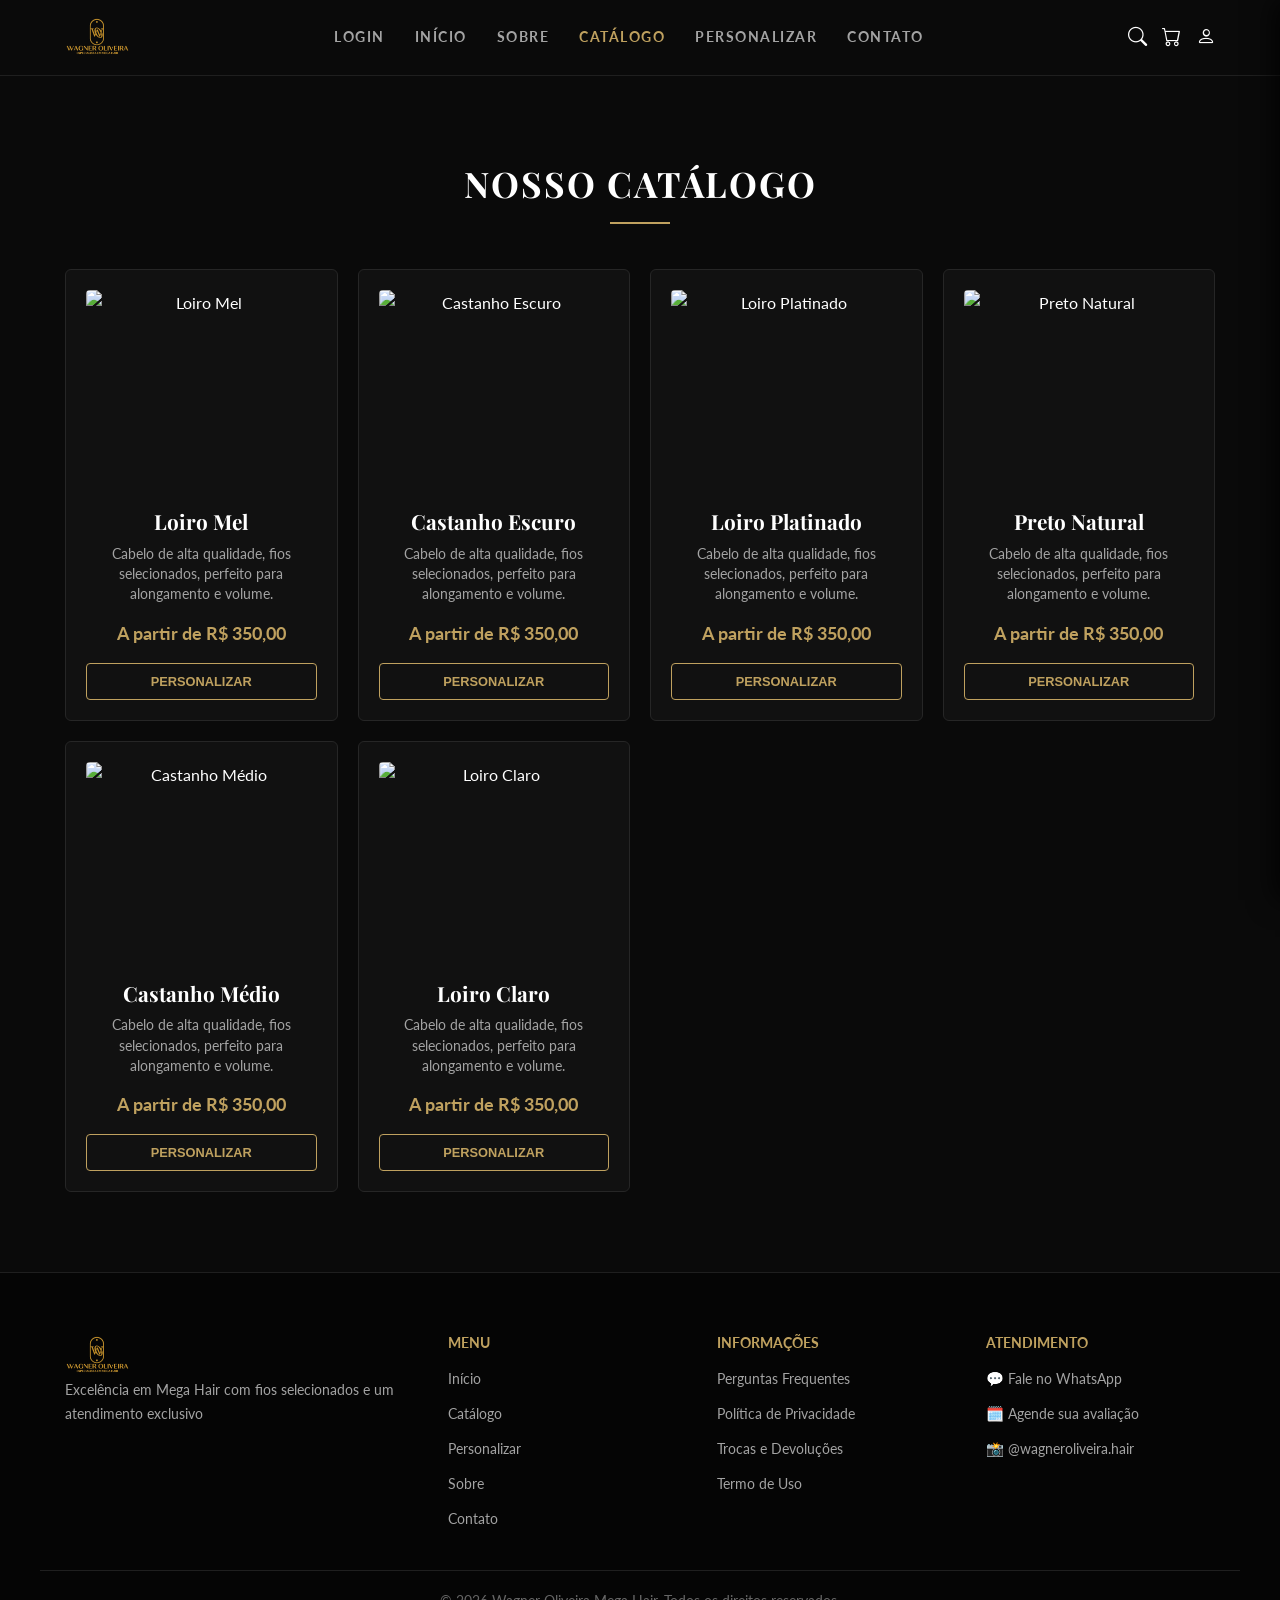
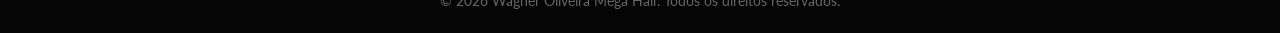
==== commit 244e4db4: "Fix HTML encoding issues in catalogo.html" ====
--- a/catalogo.html
+++ b/catalogo.html
@@ -22,9 +22,9 @@
             <nav class="nav-menu">
                 <a href="login.html">LOGIN</a>
                 <a href="index.html">INÍCIO</a>
+                <a href="sobre.html">SOBRE</a>
                 <a href="catalogo.html" class="active">CATÁLOGO</a>
                 <a href="personalizar.html">PERSONALIZAR</a>
-                <a href="sobre.html">SOBRE</a>
                 <a href="contato.html">CONTATO</a>
             </nav>
             <div class="header-actions">
--- a/style.css
+++ b/style.css
@@ -557,6 +557,170 @@
     text-align: center;
     color: #666666;
     font-size: 0.85rem;
+}
+
+/* ==========================================================================
+   ADICIONADO: ADAPTAÇÕES ISOLADAS PARA A PÁGINA DE CONTATO
+   ========================================================================== */
+.pagina-contato-exclusiva {
+    padding-top: 140px;
+    padding-bottom: 80px;
+    background-color: #0b0b0b;
+}
+
+/* Alinhamento específico para o formulário dentro do card existente */
+.pagina-contato-exclusiva .product-card {
+    text-align: left;
+    justify-content: flex-start;
+    gap: 20px;
+    height: auto;
+}
+
+.pagina-contato-exclusiva .contato-grid {
+    display: grid;
+    grid-template-columns: 1.2fr 0.8fr;
+    gap: 30px;
+    align-items: start;
+    margin-top: 20px;
+}
+
+.pagina-contato-exclusiva .contato-form {
+    display: flex;
+    flex-direction: column;
+    width: 100%;
+    gap: 20px;
+}
+
+.pagina-contato-exclusiva .form-row {
+    display: flex;
+    gap: 20px;
+}
+
+/* Inputs customizados apenas para esta tela */
+.pagina-contato-exclusiva .contato-form input, 
+.pagina-contato-exclusiva .contato-form textarea {
+    width: 100%;
+    background-color: #0b0b0b;
+    border: 1px solid #1f1f1f;
+    padding: 15px;
+    color: #ffffff;
+    font-size: 0.85rem;
+    letter-spacing: 1px;
+    border-radius: 4px;
+    transition: border-color 0.3s ease;
+}
+
+.pagina-contato-exclusiva .contato-form input:focus, 
+.pagina-contato-exclusiva .contato-form textarea:focus {
+    outline: none;
+    border-color: #bfa15f;
+}
+
+.pagina-contato-exclusiva .contato-info-wrapper {
+    display: flex;
+    flex-direction: column;
+    gap: 25px;
+}
+
+.pagina-contato-exclusiva .info-detalhes p {
+    display: flex;
+    align-items: center;
+    gap: 15px;
+    color: #a3a3a3;
+    margin-bottom: 12px;
+    font-size: 0.95rem;
+}
+
+.pagina-contato-exclusiva .info-detalhes p i {
+    color: #bfa15f;
+    font-size: 1.1rem;
+}
+
+/* Estilos internos do Card do WhatsApp */
+.pagina-contato-exclusiva .card-whatsapp-style {
+    background-color: #161616; 
+    padding: 25px;
+    text-align: center;
+    justify-content: center;
+}
+
+.pagina-contato-exclusiva .card-whatsapp-style h3 {
+    font-size: 1.1rem; 
+    margin-bottom: 10px;
+}
+
+.pagina-contato-exclusiva .card-whatsapp-style p {
+    font-size: 0.85rem; 
+    height: auto; 
+    margin-bottom: 20px;
+}
+
+.pagina-contato-exclusiva .whatsapp-green-border {
+    background-color: #1c1c1c; 
+    border-color: #25d366; 
+    color: #25d366;
+}
+
+.pagina-contato-exclusiva .whatsapp-green-btn {
+    border-color: #25d366; 
+    color: #25d366;
+}
+
+.pagina-contato-exclusiva .whatsapp-green-btn:hover {
+    background-color: #25d366 !important;
+    color: #0b0b0b !important;
+}
+
+/* Redes sociais do contato */
+.pagina-contato-exclusiva .contato-sociais {
+    display: flex;
+    gap: 15px;
+}
+
+.pagina-contato-exclusiva .social-icon-circle {
+    width: 40px;
+    height: 40px;
+    border-radius: 50%;
+    border: 1px solid #1f1f1f;
+    color: #a3a3a3;
+    display: flex;
+    align-items: center;
+    justify-content: center;
+    font-size: 1.1rem;
+    background-color: #121212;
+    transition: all 0.3s ease;
+}
+
+.pagina-contato-exclusiva .social-icon-circle:hover {
+    border-color: #bfa15f;
+    color: #bfa15f;
+    transform: translateY(-3px);
+}
+
+/* ==========================================================================
+   ADICIONADO: ESTILO ISOLADO PARA A CAIXA DE TEXTO DA PÁGINA PERSONALIZAR
+   ========================================================================== */
+.custom-textarea-block textarea {
+    width: 100%;
+    background-color: #1a1a1a;
+    border: 1px solid #262626;
+    color: #ffffff;
+    font-family: 'Lato', sans-serif;
+    font-size: 0.9rem;
+    padding: 12px;
+    border-radius: 4px;
+    resize: none;
+    outline: none;
+    transition: border-color 0.3s ease, box-shadow 0.3s ease;
+}
+
+.custom-textarea-block textarea:focus {
+    border-color: #bfa15f;
+    box-shadow: 0 0 5px rgba(191, 161, 95, 0.3);
+}
+
+.custom-textarea-block textarea::placeholder {
+    color: #666666;
 }
 
 /* 11. RESPONSIVIDADE CONTROLADA */
@@ -588,3 +752,6 @@
         gap: 30px;
     }
 }
+
+
+
